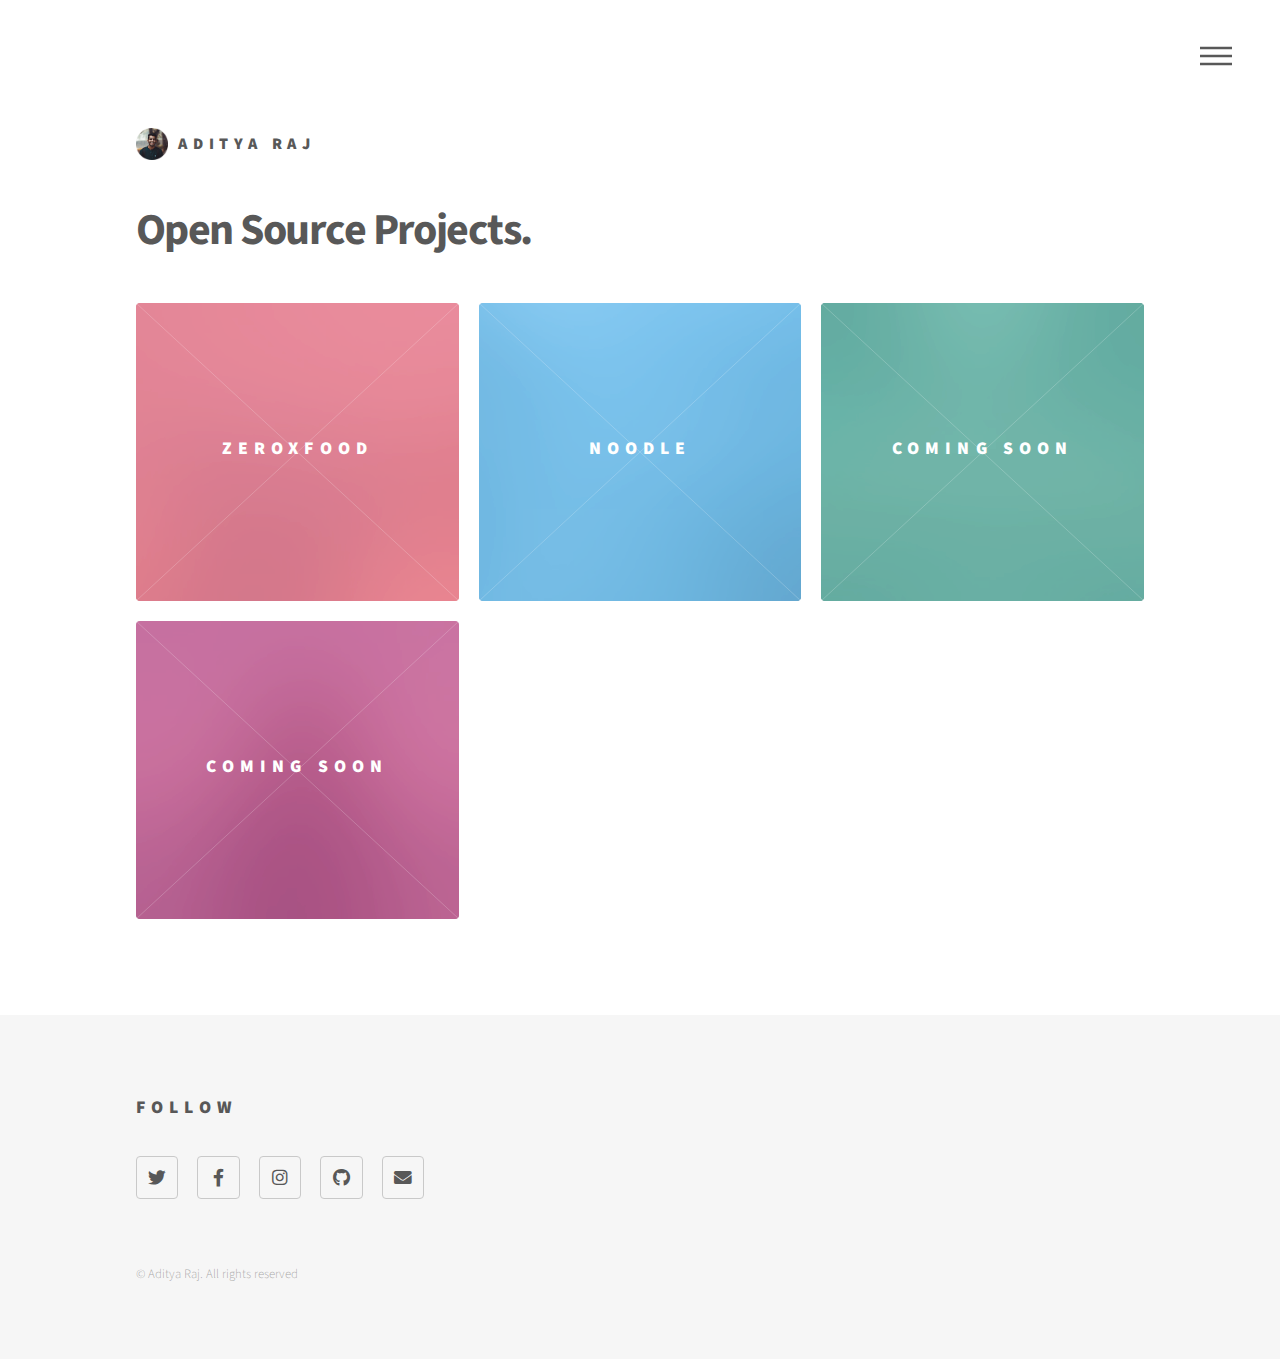
==== index2.html @ 43ce328b "Add files via upload" ====
<!DOCTYPE HTML>
<!--
	AdityaRaj.com
-->
<html>
	<head>
		<title>Aditya Raj Projects</title>
		<meta charset="utf-8" />
		<meta name="viewport" content="width=device-width, initial-scale=1, user-scalable=no" />
		<link rel="stylesheet" href="assets/css/main.css" />
		<noscript><link rel="stylesheet" href="assets/css/noscript.css" /></noscript>
	</head>
	<body class="is-preload">
		<!-- Wrapper -->
			<div id="wrapper">

					<!-- Header -->
						<header id="header">
							<div class="inner">
	
								<!-- Logo -->
									<a href="index.html" class="logo">
										<span class="symbol"><img src="images/logo.png" alt="" /></span><span class="title">Aditya Raj</span>
									</a>
	
								<!-- Nav -->
									<nav>
										<ul>
											<li><a href="#menu">Menu</a></li>
										</ul>
									</nav>
	
							</div>
						</header>
	
				<!-- Menu -->
					<nav id="menu">
						<h2>Menu</h2>
						<ul>
							<li><a href="index.html">Home</a></li>
							<li><a href="https://adityaraj.com/#about" target="_blank">About</a></li>
							<li><a href="https://adityaraj.com/#portfolio" target="_blank">Portfolio</a></li>
							<li><a href="https://adityaraj.com/#contact" target="_blank">Contact</a></li>
						</ul>
					</nav>

				<!-- Main -->
					<div id="main">
						<div class="inner">
							<header>
								<h1>Open Source Projects.</h1>
								<!-- <p>Etiam quis viverra lorem, in semper lorem. Sed nisl arcu euismod sit amet nisi euismod sed cursus arcu elementum ipsum arcu vivamus quis venenatis orci lorem ipsum et magna feugiat veroeros aliquam. Lorem ipsum dolor sit amet nullam dolore.</p> -->
							</header>
							<section class="tiles">
								<article class="style1">
									<span class="image">
										<img src="images/pic01.jpg" alt="" />
									</span>
									<a href="https://github.adityaraj.com/zeroxfood">
										<h2>ZeroxFood</h2>
										<div class="content">
											<p>Sed nisl arcu euismod sit amet nisi lorem etiam dolor veroeros et feugiat.</p>
										</div>
									</a>
								</article>
								<article class="style2">
									<span class="image">
										<img src="images/pic02.jpg" alt="" />
									</span>
									<a href="generic.html">
										<h2>Noodle</h2>
										<div class="content">
											<p>Sed nisl arcu euismod sit amet nisi lorem etiam dolor veroeros et feugiat.</p>
										</div>
									</a>
								</article>
								<article class="style3">
									<span class="image">
										<img src="images/pic03.jpg" alt="" />
									</span>
									<a href="generic.html">
										<h2>Coming soon</h2>
										<div class="content">
											<!-- <p>Sed nisl arcu euismod sit amet nisi lorem etiam dolor veroeros et feugiat.</p> -->
										</div>
									</a>
								</article>
								<article class="style4">
									<span class="image">
										<img src="images/pic04.jpg" alt="" />
									</span>
									<a href="generic.html">
										<h2>Coming soon</h2>
										<div class="content">
											<!-- <p>Sed nisl arcu euismod sit amet nisi lorem etiam dolor veroeros et feugiat.</p> -->
										</div>
									</a>
								<!-- </article>
								<article class="style5">
									<span class="image">
										<img src="images/pic05.jpg" alt="" />
									</span>
									<a href="generic.html">
										<h2>Aliquam</h2>
										<div class="content">
											<p>Sed nisl arcu euismod sit amet nisi lorem etiam dolor veroeros et feugiat.</p>
										</div>
									</a>
								</article>
								<article class="style6">
									<span class="image">
										<img src="images/pic06.jpg" alt="" />
									</span>
									<a href="generic.html">
										<h2>Veroeros</h2>
										<div class="content">
											<p>Sed nisl arcu euismod sit amet nisi lorem etiam dolor veroeros et feugiat.</p>
										</div>
									</a>
								</article>
								<article class="style2">
									<span class="image">
										<img src="images/pic07.jpg" alt="" />
									</span>
									<a href="generic.html">
										<h2>Ipsum</h2>
										<div class="content">
											<p>Sed nisl arcu euismod sit amet nisi lorem etiam dolor veroeros et feugiat.</p>
										</div>
									</a>
								</article>
								<article class="style3">
									<span class="image">
										<img src="images/pic08.jpg" alt="" />
									</span>
									<a href="generic.html">
										<h2>Dolor</h2>
										<div class="content">
											<p>Sed nisl arcu euismod sit amet nisi lorem etiam dolor veroeros et feugiat.</p>
										</div>
									</a>
								</article>
								<article class="style1">
									<span class="image">
										<img src="images/pic09.jpg" alt="" />
									</span>
									<a href="generic.html">
										<h2>Nullam</h2>
										<div class="content">
											<p>Sed nisl arcu euismod sit amet nisi lorem etiam dolor veroeros et feugiat.</p>
										</div>
									</a>
								</article>
								<article class="style5">
									<span class="image">
										<img src="images/pic10.jpg" alt="" />
									</span>
									<a href="generic.html">
										<h2>Ultricies</h2>
										<div class="content">
											<p>Sed nisl arcu euismod sit amet nisi lorem etiam dolor veroeros et feugiat.</p>
										</div>
									</a>
								</article>
								<article class="style6">
									<span class="image">
										<img src="images/pic11.jpg" alt="" />
									</span>
									<a href="generic.html">
										<h2>Dictum</h2>
										<div class="content">
											<p>Sed nisl arcu euismod sit amet nisi lorem etiam dolor veroeros et feugiat.</p>
										</div>
									</a>
								</article>
								<article class="style4">
									<span class="image">
										<img src="images/pic12.jpg" alt="" />
									</span>
									<a href="generic.html">
										<h2>Pretium</h2>
										<div class="content">
											<p>Sed nisl arcu euismod sit amet nisi lorem etiam dolor veroeros et feugiat.</p>
										</div>
									</a>
								</article> -->
							</section>
						</div>
					</div>

				<!-- Footer -->
					<footer id="footer">
						<div class="inner">
							<section>
								<h2>Follow</h2>
								<ul class="icons">
									<li><a href="https://twitter.com/justadityaraj" class="icon brands style2 fa-twitter"><span class="label">Twitter</span></a></li>
									<li><a href="https://www.facebook.com/adityaraj.com" class="icon brands style2 fa-facebook-f"><span class="label">Facebook</span></a></li>
									<li><a href="https://www.instagram.com/justadityaraj/" class="icon brands style2 fa-instagram"><span class="label">Instagram</span></a></li>
									<!-- <li><a href="#" class="icon brands style2 fa-dribbble"><span class="label">Dribbble</span></a></li> -->
									<li><a href="https://github.com/justadityaraj" class="icon brands style2 fa-github"><span class="label">GitHub</span></a></li>
									<!-- <li><a href="#" class="icon brands style2 fa-500px"><span class="label">500px</span></a></li> -->
									<!-- <li><a href="#" class="icon solid style2 fa-phone"><span class="label">Phone</span></a></li> -->
									<li><a href="mailto:info@adityaraj.com?Subject=GitHub" target="_top" class="icon solid style2 fa-envelope"><span class="label">Email</span></a></li>
								</ul>
							</section>
							<ul class="copyright">
								<li>&copy; Aditya Raj. All rights reserved</li>
							</ul>
						</div>
					</footer>

			</div>

		<!-- Scripts -->
			<script src="assets/js/jquery.min.js"></script>
			<script src="assets/js/browser.min.js"></script>
			<script src="assets/js/breakpoints.min.js"></script>
			<script src="assets/js/util.js"></script>
			<script src="assets/js/main.js"></script>

	</body>
</html>
---- assets/css/main.css ----
@import url(fontawesome-all.min.css);
@import url("https://fonts.googleapis.com/css?family=Source+Sans+Pro:300,700,900");

/*
	Phantom by HTML5 UP
	html5up.net | @ajlkn
	Free for personal and commercial use under the CCA 3.0 license (html5up.net/license)
*/

html, body, div, span, applet, object,
iframe, h1, h2, h3, h4, h5, h6, p, blockquote,
pre, a, abbr, acronym, address, big, cite,
code, del, dfn, em, img, ins, kbd, q, s, samp,
small, strike, strong, sub, sup, tt, var, b,
u, i, center, dl, dt, dd, ol, ul, li, fieldset,
form, label, legend, table, caption, tbody,
tfoot, thead, tr, th, td, article, aside,
canvas, details, embed, figure, figcaption,
footer, header, hgroup, menu, nav, output, ruby,
section, summary, time, mark, audio, video {
	margin: 0;
	padding: 0;
	border: 0;
	font-size: 100%;
	font: inherit;
	vertical-align: baseline;}

article, aside, details, figcaption, figure,
footer, header, hgroup, menu, nav, section {
	display: block;}

body {
	line-height: 1;
}

ol, ul {
	list-style: none;
}

blockquote, q {
	quotes: none;
}

	blockquote:before, blockquote:after, q:before, q:after {
		content: '';
		content: none;
	}

table {
	border-collapse: collapse;
	border-spacing: 0;
}

body {
	-webkit-text-size-adjust: none;
}

mark {
	background-color: transparent;
	color: inherit;
}

input::-moz-focus-inner {
	border: 0;
	padding: 0;
}

input, select, textarea {
	-moz-appearance: none;
	-webkit-appearance: none;
	-ms-appearance: none;
	appearance: none;
}

/* Basic */

	@-ms-viewport {
		width: device-width;
	}

	body {
		-ms-overflow-style: scrollbar;
	}

	@media screen and (max-width: 480px) {

		html, body {
			min-width: 320px;
		}

	}

	html {
		box-sizing: border-box;
	}

	*, *:before, *:after {
		box-sizing: inherit;
	}

	body {
		background: #ffffff;
	}

		body.is-preload *, body.is-preload *:before, body.is-preload *:after {
			-moz-animation: none !important;
			-webkit-animation: none !important;
			-ms-animation: none !important;
			animation: none !important;
			-moz-transition: none !important;
			-webkit-transition: none !important;
			-ms-transition: none !important;
			transition: none !important;
		}

/* Type */

	body, input, select, textarea {
		color: #585858;
		font-family: "Source Sans Pro", Helvetica, sans-serif;
		font-size: 16pt;
		font-weight: 300;
		line-height: 1.75;
	}

		@media screen and (max-width: 1680px) {

			body, input, select, textarea {
				font-size: 14pt;
			}

		}

		@media screen and (max-width: 1280px) {

			body, input, select, textarea {
				font-size: 12pt;
			}

		}

	a {
		-moz-transition: border-bottom-color 0.2s ease, color 0.2s ease;
		-webkit-transition: border-bottom-color 0.2s ease, color 0.2s ease;
		-ms-transition: border-bottom-color 0.2s ease, color 0.2s ease;
		transition: border-bottom-color 0.2s ease, color 0.2s ease;
		text-decoration: none;
		color: #585858;
		border-bottom: dotted 1px rgba(88, 88, 88, 0.5);
	}

		a:hover {
			border-bottom-color: transparent;
			color: #f2849e !important;
		}

	strong, b {
		font-weight: 900;
	}

	em, i {
		font-style: italic;
	}

	p {
		margin: 0 0 2em 0;
	}

	h1 {
		font-size: 2.75em;
		font-weight: 700;
		line-height: 1.3;
		margin: 0 0 1em 0;
		letter-spacing: -0.035em;
	}

		h1 a {
			color: inherit;
		}

		@media screen and (max-width: 736px) {

			h1 {
				font-size: 2em;
				margin: 0 0 1em 0;
			}

		}

		@media screen and (max-width: 360px) {

			h1 {
				font-size: 1.75em;
			}

		}

	h2, h3, h4, h5, h6 {
		font-weight: 900;
		line-height: 1.5;
		margin: 0 0 2em 0;
		text-transform: uppercase;
		letter-spacing: 0.35em;
	}

		h2 a, h3 a, h4 a, h5 a, h6 a {
			color: inherit;
		}

	h2 {
		font-size: 1.1em;
	}

	h3 {
		font-size: 1em;
	}

	h4 {
		font-size: 0.8em;
	}

	h5 {
		font-size: 0.8em;
	}

	h6 {
		font-size: 0.8em;
	}

	@media screen and (max-width: 980px) {

		h1 br, h2 br, h3 br, h4 br, h5 br, h6 br {
			display: none;
		}

	}

	@media screen and (max-width: 736px) {

		h2 {
			font-size: 1em;
		}

		h3 {
			font-size: 0.8em;
		}

	}

	sub {
		font-size: 0.8em;
		position: relative;
		top: 0.5em;
	}

	sup {
		font-size: 0.8em;
		position: relative;
		top: -0.5em;
	}

	blockquote {
		border-left: solid 4px #c9c9c9;
		font-style: italic;
		margin: 0 0 2em 0;
		padding: 0.5em 0 0.5em 2em;
	}

	code {
		background: rgba(144, 144, 144, 0.075);
		border-radius: 4px;
		border: solid 1px #c9c9c9;
		font-family: "Courier New", monospace;
		font-size: 0.9em;
		margin: 0 0.25em;
		padding: 0.25em 0.65em;
	}

	pre {
		-webkit-overflow-scrolling: touch;
		font-family: "Courier New", monospace;
		font-size: 0.9em;
		margin: 0 0 2em 0;
	}

		pre code {
			display: block;
			line-height: 1.75;
			padding: 1em 1.5em;
			overflow-x: auto;
		}

	hr {
		border: 0;
		border-bottom: solid 1px #c9c9c9;
		margin: 2em 0;
	}

		hr.major {
			margin: 3em 0;
		}

	.align-left {
		text-align: left;
	}

	.align-center {
		text-align: center;
	}

	.align-right {
		text-align: right;
	}

/* Row */

	.row {
		display: flex;
		flex-wrap: wrap;
		box-sizing: border-box;
		align-items: stretch;
	}

		.row > * {
			box-sizing: border-box;
		}

		.row.gtr-uniform > * > :last-child {
			margin-bottom: 0;
		}

		.row.aln-left {
			justify-content: flex-start;
		}

		.row.aln-center {
			justify-content: center;
		}

		.row.aln-right {
			justify-content: flex-end;
		}

		.row.aln-top {
			align-items: flex-start;
		}

		.row.aln-middle {
			align-items: center;
		}

		.row.aln-bottom {
			align-items: flex-end;
		}

		.row > .imp {
			order: -1;
		}

		.row > .col-1 {
			width: 8.33333%;
		}

		.row > .off-1 {
			margin-left: 8.33333%;
		}

		.row > .col-2 {
			width: 16.66667%;
		}

		.row > .off-2 {
			margin-left: 16.66667%;
		}

		.row > .col-3 {
			width: 25%;
		}

		.row > .off-3 {
			margin-left: 25%;
		}

		.row > .col-4 {
			width: 33.33333%;
		}

		.row > .off-4 {
			margin-left: 33.33333%;
		}

		.row > .col-5 {
			width: 41.66667%;
		}

		.row > .off-5 {
			margin-left: 41.66667%;
		}

		.row > .col-6 {
			width: 50%;
		}

		.row > .off-6 {
			margin-left: 50%;
		}

		.row > .col-7 {
			width: 58.33333%;
		}

		.row > .off-7 {
			margin-left: 58.33333%;
		}

		.row > .col-8 {
			width: 66.66667%;
		}

		.row > .off-8 {
			margin-left: 66.66667%;
		}

		.row > .col-9 {
			width: 75%;
		}

		.row > .off-9 {
			margin-left: 75%;
		}

		.row > .col-10 {
			width: 83.33333%;
		}

		.row > .off-10 {
			margin-left: 83.33333%;
		}

		.row > .col-11 {
			width: 91.66667%;
		}

		.row > .off-11 {
			margin-left: 91.66667%;
		}

		.row > .col-12 {
			width: 100%;
		}

		.row > .off-12 {
			margin-left: 100%;
		}

		.row.gtr-0 {
			margin-top: 0;
			margin-left: 0em;
		}

			.row.gtr-0 > * {
				padding: 0 0 0 0em;
			}

			.row.gtr-0.gtr-uniform {
				margin-top: 0em;
			}

				.row.gtr-0.gtr-uniform > * {
					padding-top: 0em;
				}

		.row.gtr-25 {
			margin-top: 0;
			margin-left: -0.5em;
		}

			.row.gtr-25 > * {
				padding: 0 0 0 0.5em;
			}

			.row.gtr-25.gtr-uniform {
				margin-top: -0.5em;
			}

				.row.gtr-25.gtr-uniform > * {
					padding-top: 0.5em;
				}

		.row.gtr-50 {
			margin-top: 0;
			margin-left: -1em;
		}

			.row.gtr-50 > * {
				padding: 0 0 0 1em;
			}

			.row.gtr-50.gtr-uniform {
				margin-top: -1em;
			}

				.row.gtr-50.gtr-uniform > * {
					padding-top: 1em;
				}

		.row {
			margin-top: 0;
			margin-left: -2em;
		}

			.row > * {
				padding: 0 0 0 2em;
			}

			.row.gtr-uniform {
				margin-top: -2em;
			}

				.row.gtr-uniform > * {
					padding-top: 2em;
				}

		.row.gtr-150 {
			margin-top: 0;
			margin-left: -3em;
		}

			.row.gtr-150 > * {
				padding: 0 0 0 3em;
			}

			.row.gtr-150.gtr-uniform {
				margin-top: -3em;
			}

				.row.gtr-150.gtr-uniform > * {
					padding-top: 3em;
				}

		.row.gtr-200 {
			margin-top: 0;
			margin-left: -4em;
		}

			.row.gtr-200 > * {
				padding: 0 0 0 4em;
			}

			.row.gtr-200.gtr-uniform {
				margin-top: -4em;
			}

				.row.gtr-200.gtr-uniform > * {
					padding-top: 4em;
				}

		@media screen and (max-width: 1680px) {

			.row {
				display: flex;
				flex-wrap: wrap;
				box-sizing: border-box;
				align-items: stretch;
			}

				.row > * {
					box-sizing: border-box;
				}

				.row.gtr-uniform > * > :last-child {
					margin-bottom: 0;
				}

				.row.aln-left {
					justify-content: flex-start;
				}

				.row.aln-center {
					justify-content: center;
				}

				.row.aln-right {
					justify-content: flex-end;
				}

				.row.aln-top {
					align-items: flex-start;
				}

				.row.aln-middle {
					align-items: center;
				}

				.row.aln-bottom {
					align-items: flex-end;
				}

				.row > .imp-xlarge {
					order: -1;
				}

				.row > .col-1-xlarge {
					width: 8.33333%;
				}

				.row > .off-1-xlarge {
					margin-left: 8.33333%;
				}

				.row > .col-2-xlarge {
					width: 16.66667%;
				}

				.row > .off-2-xlarge {
					margin-left: 16.66667%;
				}

				.row > .col-3-xlarge {
					width: 25%;
				}

				.row > .off-3-xlarge {
					margin-left: 25%;
				}

				.row > .col-4-xlarge {
					width: 33.33333%;
				}

				.row > .off-4-xlarge {
					margin-left: 33.33333%;
				}

				.row > .col-5-xlarge {
					width: 41.66667%;
				}

				.row > .off-5-xlarge {
					margin-left: 41.66667%;
				}

				.row > .col-6-xlarge {
					width: 50%;
				}

				.row > .off-6-xlarge {
					margin-left: 50%;
				}

				.row > .col-7-xlarge {
					width: 58.33333%;
				}

				.row > .off-7-xlarge {
					margin-left: 58.33333%;
				}

				.row > .col-8-xlarge {
					width: 66.66667%;
				}

				.row > .off-8-xlarge {
					margin-left: 66.66667%;
				}

				.row > .col-9-xlarge {
					width: 75%;
				}

				.row > .off-9-xlarge {
					margin-left: 75%;
				}

				.row > .col-10-xlarge {
					width: 83.33333%;
				}

				.row > .off-10-xlarge {
					margin-left: 83.33333%;
				}

				.row > .col-11-xlarge {
					width: 91.66667%;
				}

				.row > .off-11-xlarge {
					margin-left: 91.66667%;
				}

				.row > .col-12-xlarge {
					width: 100%;
				}

				.row > .off-12-xlarge {
					margin-left: 100%;
				}

				.row.gtr-0 {
					margin-top: 0;
					margin-left: 0em;
				}

					.row.gtr-0 > * {
						padding: 0 0 0 0em;
					}

					.row.gtr-0.gtr-uniform {
						margin-top: 0em;
					}

						.row.gtr-0.gtr-uniform > * {
							padding-top: 0em;
						}

				.row.gtr-25 {
					margin-top: 0;
					margin-left: -0.5em;
				}

					.row.gtr-25 > * {
						padding: 0 0 0 0.5em;
					}

					.row.gtr-25.gtr-uniform {
						margin-top: -0.5em;
					}

						.row.gtr-25.gtr-uniform > * {
							padding-top: 0.5em;
						}

				.row.gtr-50 {
					margin-top: 0;
					margin-left: -1em;
				}

					.row.gtr-50 > * {
						padding: 0 0 0 1em;
					}

					.row.gtr-50.gtr-uniform {
						margin-top: -1em;
					}

						.row.gtr-50.gtr-uniform > * {
							padding-top: 1em;
						}

				.row {
					margin-top: 0;
					margin-left: -2em;
				}

					.row > * {
						padding: 0 0 0 2em;
					}

					.row.gtr-uniform {
						margin-top: -2em;
					}

						.row.gtr-uniform > * {
							padding-top: 2em;
						}

				.row.gtr-150 {
					margin-top: 0;
					margin-left: -3em;
				}

					.row.gtr-150 > * {
						padding: 0 0 0 3em;
					}

					.row.gtr-150.gtr-uniform {
						margin-top: -3em;
					}

						.row.gtr-150.gtr-uniform > * {
							padding-top: 3em;
						}

				.row.gtr-200 {
					margin-top: 0;
					margin-left: -4em;
				}

					.row.gtr-200 > * {
						padding: 0 0 0 4em;
					}

					.row.gtr-200.gtr-uniform {
						margin-top: -4em;
					}

						.row.gtr-200.gtr-uniform > * {
							padding-top: 4em;
						}

		}

		@media screen and (max-width: 1280px) {

			.row {
				display: flex;
				flex-wrap: wrap;
				box-sizing: border-box;
				align-items: stretch;
			}

				.row > * {
					box-sizing: border-box;
				}

				.row.gtr-uniform > * > :last-child {
					margin-bottom: 0;
				}

				.row.aln-left {
					justify-content: flex-start;
				}

				.row.aln-center {
					justify-content: center;
				}

				.row.aln-right {
					justify-content: flex-end;
				}

				.row.aln-top {
					align-items: flex-start;
				}

				.row.aln-middle {
					align-items: center;
				}

				.row.aln-bottom {
					align-items: flex-end;
				}

				.row > .imp-large {
					order: -1;
				}

				.row > .col-1-large {
					width: 8.33333%;
				}

				.row > .off-1-large {
					margin-left: 8.33333%;
				}

				.row > .col-2-large {
					width: 16.66667%;
				}

				.row > .off-2-large {
					margin-left: 16.66667%;
				}

				.row > .col-3-large {
					width: 25%;
				}

				.row > .off-3-large {
					margin-left: 25%;
				}

				.row > .col-4-large {
					width: 33.33333%;
				}

				.row > .off-4-large {
					margin-left: 33.33333%;
				}

				.row > .col-5-large {
					width: 41.66667%;
				}

				.row > .off-5-large {
					margin-left: 41.66667%;
				}

				.row > .col-6-large {
					width: 50%;
				}

				.row > .off-6-large {
					margin-left: 50%;
				}

				.row > .col-7-large {
					width: 58.33333%;
				}

				.row > .off-7-large {
					margin-left: 58.33333%;
				}

				.row > .col-8-large {
					width: 66.66667%;
				}

				.row > .off-8-large {
					margin-left: 66.66667%;
				}

				.row > .col-9-large {
					width: 75%;
				}

				.row > .off-9-large {
					margin-left: 75%;
				}

				.row > .col-10-large {
					width: 83.33333%;
				}

				.row > .off-10-large {
					margin-left: 83.33333%;
				}

				.row > .col-11-large {
					width: 91.66667%;
				}

				.row > .off-11-large {
					margin-left: 91.66667%;
				}

				.row > .col-12-large {
					width: 100%;
				}

				.row > .off-12-large {
					margin-left: 100%;
				}

				.row.gtr-0 {
					margin-top: 0;
					margin-left: 0em;
				}

					.row.gtr-0 > * {
						padding: 0 0 0 0em;
					}

					.row.gtr-0.gtr-uniform {
						margin-top: 0em;
					}

						.row.gtr-0.gtr-uniform > * {
							padding-top: 0em;
						}

				.row.gtr-25 {
					margin-top: 0;
					margin-left: -0.5em;
				}

					.row.gtr-25 > * {
						padding: 0 0 0 0.5em;
					}

					.row.gtr-25.gtr-uniform {
						margin-top: -0.5em;
					}

						.row.gtr-25.gtr-uniform > * {
							padding-top: 0.5em;
						}

				.row.gtr-50 {
					margin-top: 0;
					margin-left: -1em;
				}

					.row.gtr-50 > * {
						padding: 0 0 0 1em;
					}

					.row.gtr-50.gtr-uniform {
						margin-top: -1em;
					}

						.row.gtr-50.gtr-uniform > * {
							padding-top: 1em;
						}

				.row {
					margin-top: 0;
					margin-left: -2em;
				}

					.row > * {
						padding: 0 0 0 2em;
					}

					.row.gtr-uniform {
						margin-top: -2em;
					}

						.row.gtr-uniform > * {
							padding-top: 2em;
						}

				.row.gtr-150 {
					margin-top: 0;
					margin-left: -3em;
				}

					.row.gtr-150 > * {
						padding: 0 0 0 3em;
					}

					.row.gtr-150.gtr-uniform {
						margin-top: -3em;
					}

						.row.gtr-150.gtr-uniform > * {
							padding-top: 3em;
						}

				.row.gtr-200 {
					margin-top: 0;
					margin-left: -4em;
				}

					.row.gtr-200 > * {
						padding: 0 0 0 4em;
					}

					.row.gtr-200.gtr-uniform {
						margin-top: -4em;
					}

						.row.gtr-200.gtr-uniform > * {
							padding-top: 4em;
						}

		}

		@media screen and (max-width: 980px) {

			.row {
				display: flex;
				flex-wrap: wrap;
				box-sizing: border-box;
				align-items: stretch;
			}

				.row > * {
					box-sizing: border-box;
				}

				.row.gtr-uniform > * > :last-child {
					margin-bottom: 0;
				}

				.row.aln-left {
					justify-content: flex-start;
				}

				.row.aln-center {
					justify-content: center;
				}

				.row.aln-right {
					justify-content: flex-end;
				}

				.row.aln-top {
					align-items: flex-start;
				}

				.row.aln-middle {
					align-items: center;
				}

				.row.aln-bottom {
					align-items: flex-end;
				}

				.row > .imp-medium {
					order: -1;
				}

				.row > .col-1-medium {
					width: 8.33333%;
				}

				.row > .off-1-medium {
					margin-left: 8.33333%;
				}

				.row > .col-2-medium {
					width: 16.66667%;
				}

				.row > .off-2-medium {
					margin-left: 16.66667%;
				}

				.row > .col-3-medium {
					width: 25%;
				}

				.row > .off-3-medium {
					margin-left: 25%;
				}

				.row > .col-4-medium {
					width: 33.33333%;
				}

				.row > .off-4-medium {
					margin-left: 33.33333%;
				}

				.row > .col-5-medium {
					width: 41.66667%;
				}

				.row > .off-5-medium {
					margin-left: 41.66667%;
				}

				.row > .col-6-medium {
					width: 50%;
				}

				.row > .off-6-medium {
					margin-left: 50%;
				}

				.row > .col-7-medium {
					width: 58.33333%;
				}

				.row > .off-7-medium {
					margin-left: 58.33333%;
				}

				.row > .col-8-medium {
					width: 66.66667%;
				}

				.row > .off-8-medium {
					margin-left: 66.66667%;
				}

				.row > .col-9-medium {
					width: 75%;
				}

				.row > .off-9-medium {
					margin-left: 75%;
				}

				.row > .col-10-medium {
					width: 83.33333%;
				}

				.row > .off-10-medium {
					margin-left: 83.33333%;
				}

				.row > .col-11-medium {
					width: 91.66667%;
				}

				.row > .off-11-medium {
					margin-left: 91.66667%;
				}

				.row > .col-12-medium {
					width: 100%;
				}

				.row > .off-12-medium {
					margin-left: 100%;
				}

				.row.gtr-0 {
					margin-top: 0;
					margin-left: 0em;
				}

					.row.gtr-0 > * {
						padding: 0 0 0 0em;
					}

					.row.gtr-0.gtr-uniform {
						margin-top: 0em;
					}

						.row.gtr-0.gtr-uniform > * {
							padding-top: 0em;
						}

				.row.gtr-25 {
					margin-top: 0;
					margin-left: -0.375em;
				}

					.row.gtr-25 > * {
						padding: 0 0 0 0.375em;
					}

					.row.gtr-25.gtr-uniform {
						margin-top: -0.375em;
					}

						.row.gtr-25.gtr-uniform > * {
							padding-top: 0.375em;
						}

				.row.gtr-50 {
					margin-top: 0;
					margin-left: -0.75em;
				}

					.row.gtr-50 > * {
						padding: 0 0 0 0.75em;
					}

					.row.gtr-50.gtr-uniform {
						margin-top: -0.75em;
					}

						.row.gtr-50.gtr-uniform > * {
							padding-top: 0.75em;
						}

				.row {
					margin-top: 0;
					margin-left: -1.5em;
				}

					.row > * {
						padding: 0 0 0 1.5em;
					}

					.row.gtr-uniform {
						margin-top: -1.5em;
					}

						.row.gtr-uniform > * {
							padding-top: 1.5em;
						}

				.row.gtr-150 {
					margin-top: 0;
					margin-left: -2.25em;
				}

					.row.gtr-150 > * {
						padding: 0 0 0 2.25em;
					}

					.row.gtr-150.gtr-uniform {
						margin-top: -2.25em;
					}

						.row.gtr-150.gtr-uniform > * {
							padding-top: 2.25em;
						}

				.row.gtr-200 {
					margin-top: 0;
					margin-left: -3em;
				}

					.row.gtr-200 > * {
						padding: 0 0 0 3em;
					}

					.row.gtr-200.gtr-uniform {
						margin-top: -3em;
					}

						.row.gtr-200.gtr-uniform > * {
							padding-top: 3em;
						}

		}

		@media screen and (max-width: 736px) {

			.row {
				display: flex;
				flex-wrap: wrap;
				box-sizing: border-box;
				align-items: stretch;
			}

				.row > * {
					box-sizing: border-box;
				}

				.row.gtr-uniform > * > :last-child {
					margin-bottom: 0;
				}

				.row.aln-left {
					justify-content: flex-start;
				}

				.row.aln-center {
					justify-content: center;
				}

				.row.aln-right {
					justify-content: flex-end;
				}

				.row.aln-top {
					align-items: flex-start;
				}

				.row.aln-middle {
					align-items: center;
				}

				.row.aln-bottom {
					align-items: flex-end;
				}

				.row > .imp-small {
					order: -1;
				}

				.row > .col-1-small {
					width: 8.33333%;
				}

				.row > .off-1-small {
					margin-left: 8.33333%;
				}

				.row > .col-2-small {
					width: 16.66667%;
				}

				.row > .off-2-small {
					margin-left: 16.66667%;
				}

				.row > .col-3-small {
					width: 25%;
				}

				.row > .off-3-small {
					margin-left: 25%;
				}

				.row > .col-4-small {
					width: 33.33333%;
				}

				.row > .off-4-small {
					margin-left: 33.33333%;
				}

				.row > .col-5-small {
					width: 41.66667%;
				}

				.row > .off-5-small {
					margin-left: 41.66667%;
				}

				.row > .col-6-small {
					width: 50%;
				}

				.row > .off-6-small {
					margin-left: 50%;
				}

				.row > .col-7-small {
					width: 58.33333%;
				}

				.row > .off-7-small {
					margin-left: 58.33333%;
				}

				.row > .col-8-small {
					width: 66.66667%;
				}

				.row > .off-8-small {
					margin-left: 66.66667%;
				}

				.row > .col-9-small {
					width: 75%;
				}

				.row > .off-9-small {
					margin-left: 75%;
				}

				.row > .col-10-small {
					width: 83.33333%;
				}

				.row > .off-10-small {
					margin-left: 83.33333%;
				}

				.row > .col-11-small {
					width: 91.66667%;
				}

				.row > .off-11-small {
					margin-left: 91.66667%;
				}

				.row > .col-12-small {
					width: 100%;
				}

				.row > .off-12-small {
					margin-left: 100%;
				}

				.row.gtr-0 {
					margin-top: 0;
					margin-left: 0em;
				}

					.row.gtr-0 > * {
						padding: 0 0 0 0em;
					}

					.row.gtr-0.gtr-uniform {
						margin-top: 0em;
					}

						.row.gtr-0.gtr-uniform > * {
							padding-top: 0em;
						}

				.row.gtr-25 {
					margin-top: 0;
					margin-left: -0.25em;
				}

					.row.gtr-25 > * {
						padding: 0 0 0 0.25em;
					}

					.row.gtr-25.gtr-uniform {
						margin-top: -0.25em;
					}

						.row.gtr-25.gtr-uniform > * {
							padding-top: 0.25em;
						}

				.row.gtr-50 {
					margin-top: 0;
					margin-left: -0.5em;
				}

					.row.gtr-50 > * {
						padding: 0 0 0 0.5em;
					}

					.row.gtr-50.gtr-uniform {
						margin-top: -0.5em;
					}

						.row.gtr-50.gtr-uniform > * {
							padding-top: 0.5em;
						}

				.row {
					margin-top: 0;
					margin-left: -1em;
				}

					.row > * {
						padding: 0 0 0 1em;
					}

					.row.gtr-uniform {
						margin-top: -1em;
					}

						.row.gtr-uniform > * {
							padding-top: 1em;
						}

				.row.gtr-150 {
					margin-top: 0;
					margin-left: -1.5em;
				}

					.row.gtr-150 > * {
						padding: 0 0 0 1.5em;
					}

					.row.gtr-150.gtr-uniform {
						margin-top: -1.5em;
					}

						.row.gtr-150.gtr-uniform > * {
							padding-top: 1.5em;
						}

				.row.gtr-200 {
					margin-top: 0;
					margin-left: -2em;
				}

					.row.gtr-200 > * {
						padding: 0 0 0 2em;
					}

					.row.gtr-200.gtr-uniform {
						margin-top: -2em;
					}

						.row.gtr-200.gtr-uniform > * {
							padding-top: 2em;
						}

		}

		@media screen and (max-width: 480px) {

			.row {
				display: flex;
				flex-wrap: wrap;
				box-sizing: border-box;
				align-items: stretch;
			}

				.row > * {
					box-sizing: border-box;
				}

				.row.gtr-uniform > * > :last-child {
					margin-bottom: 0;
				}

				.row.aln-left {
					justify-content: flex-start;
				}

				.row.aln-center {
					justify-content: center;
				}

				.row.aln-right {
					justify-content: flex-end;
				}

				.row.aln-top {
					align-items: flex-start;
				}

				.row.aln-middle {
					align-items: center;
				}

				.row.aln-bottom {
					align-items: flex-end;
				}

				.row > .imp-xsmall {
					order: -1;
				}

				.row > .col-1-xsmall {
					width: 8.33333%;
				}

				.row > .off-1-xsmall {
					margin-left: 8.33333%;
				}

				.row > .col-2-xsmall {
					width: 16.66667%;
				}

				.row > .off-2-xsmall {
					margin-left: 16.66667%;
				}

				.row > .col-3-xsmall {
					width: 25%;
				}

				.row > .off-3-xsmall {
					margin-left: 25%;
				}

				.row > .col-4-xsmall {
					width: 33.33333%;
				}

				.row > .off-4-xsmall {
					margin-left: 33.33333%;
				}

				.row > .col-5-xsmall {
					width: 41.66667%;
				}

				.row > .off-5-xsmall {
					margin-left: 41.66667%;
				}

				.row > .col-6-xsmall {
					width: 50%;
				}

				.row > .off-6-xsmall {
					margin-left: 50%;
				}

				.row > .col-7-xsmall {
					width: 58.33333%;
				}

				.row > .off-7-xsmall {
					margin-left: 58.33333%;
				}

				.row > .col-8-xsmall {
					width: 66.66667%;
				}

				.row > .off-8-xsmall {
					margin-left: 66.66667%;
				}

				.row > .col-9-xsmall {
					width: 75%;
				}

				.row > .off-9-xsmall {
					margin-left: 75%;
				}

				.row > .col-10-xsmall {
					width: 83.33333%;
				}

				.row > .off-10-xsmall {
					margin-left: 83.33333%;
				}

				.row > .col-11-xsmall {
					width: 91.66667%;
				}

				.row > .off-11-xsmall {
					margin-left: 91.66667%;
				}

				.row > .col-12-xsmall {
					width: 100%;
				}

				.row > .off-12-xsmall {
					margin-left: 100%;
				}

				.row.gtr-0 {
					margin-top: 0;
					margin-left: 0em;
				}

					.row.gtr-0 > * {
						padding: 0 0 0 0em;
					}

					.row.gtr-0.gtr-uniform {
						margin-top: 0em;
					}

						.row.gtr-0.gtr-uniform > * {
							padding-top: 0em;
						}

				.row.gtr-25 {
					margin-top: 0;
					margin-left: -0.25em;
				}

					.row.gtr-25 > * {
						padding: 0 0 0 0.25em;
					}

					.row.gtr-25.gtr-uniform {
						margin-top: -0.25em;
					}

						.row.gtr-25.gtr-uniform > * {
							padding-top: 0.25em;
						}

				.row.gtr-50 {
					margin-top: 0;
					margin-left: -0.5em;
				}

					.row.gtr-50 > * {
						padding: 0 0 0 0.5em;
					}

					.row.gtr-50.gtr-uniform {
						margin-top: -0.5em;
					}

						.row.gtr-50.gtr-uniform > * {
							padding-top: 0.5em;
						}

				.row {
					margin-top: 0;
					margin-left: -1em;
				}

					.row > * {
						padding: 0 0 0 1em;
					}

					.row.gtr-uniform {
						margin-top: -1em;
					}

						.row.gtr-uniform > * {
							padding-top: 1em;
						}

				.row.gtr-150 {
					margin-top: 0;
					margin-left: -1.5em;
				}

					.row.gtr-150 > * {
						padding: 0 0 0 1.5em;
					}

					.row.gtr-150.gtr-uniform {
						margin-top: -1.5em;
					}

						.row.gtr-150.gtr-uniform > * {
							padding-top: 1.5em;
						}

				.row.gtr-200 {
					margin-top: 0;
					margin-left: -2em;
				}

					.row.gtr-200 > * {
						padding: 0 0 0 2em;
					}

					.row.gtr-200.gtr-uniform {
						margin-top: -2em;
					}

						.row.gtr-200.gtr-uniform > * {
							padding-top: 2em;
						}

		}

/* Section/Article */

	section.special, article.special {
		text-align: center;
	}

	header p {
		margin-top: -1em;
	}

	@media screen and (max-width: 736px) {

		header p {
			margin-top: 0;
		}

	}

/* Icon */

	.icon {
		text-decoration: none;
		border-bottom: none;
		position: relative;
	}

		.icon:before {
			-moz-osx-font-smoothing: grayscale;
			-webkit-font-smoothing: antialiased;
			display: inline-block;
			font-style: normal;
			font-variant: normal;
			text-rendering: auto;
			line-height: 1;
			text-transform: none !important;
			font-family: 'Font Awesome 5 Free';
			font-weight: 400;
		}

		.icon > .label {
			display: none;
		}

		.icon:before {
			line-height: inherit;
		}

		.icon.solid:before {
			font-weight: 900;
		}

		.icon.brands:before {
			font-family: 'Font Awesome 5 Brands';
		}

		.icon.style2 {
			-moz-transition: background-color 0.2s ease-in-out, color 0.2s ease-in-out, border-color 0.2s ease-in-out;
			-webkit-transition: background-color 0.2s ease-in-out, color 0.2s ease-in-out, border-color 0.2s ease-in-out;
			-ms-transition: background-color 0.2s ease-in-out, color 0.2s ease-in-out, border-color 0.2s ease-in-out;
			transition: background-color 0.2s ease-in-out, color 0.2s ease-in-out, border-color 0.2s ease-in-out;
			background-color: transparent;
			border: solid 1px #c9c9c9;
			border-radius: 4px;
			width: 2.65em;
			height: 2.65em;
			display: inline-block;
			text-align: center;
			line-height: 2.65em;
			color: inherit;
		}

			.icon.style2:before {
				font-size: 1.1em;
			}

			.icon.style2:hover {
				color: #f2849e;
				border-color: #f2849e;
			}

			.icon.style2:active {
				background-color: rgba(242, 132, 158, 0.1);
			}

/* List */

	ol {
		list-style: decimal;
		margin: 0 0 2em 0;
		padding-left: 1.25em;
	}

		ol li {
			padding-left: 0.25em;
		}

	ul {
		list-style: disc;
		margin: 0 0 2em 0;
		padding-left: 1em;
	}

		ul li {
			padding-left: 0.5em;
		}

		ul.alt {
			list-style: none;
			padding-left: 0;
		}

			ul.alt li {
				border-top: solid 1px #c9c9c9;
				padding: 0.5em 0;
			}

				ul.alt li:first-child {
					border-top: 0;
					padding-top: 0;
				}

	dl {
		margin: 0 0 2em 0;
	}

		dl dt {
			display: block;
			font-weight: 900;
			margin: 0 0 1em 0;
		}

		dl dd {
			margin-left: 2em;
		}

/* Actions */

	ul.actions {
		display: -moz-flex;
		display: -webkit-flex;
		display: -ms-flex;
		display: flex;
		cursor: default;
		list-style: none;
		margin-left: -1em;
		padding-left: 0;
	}

		ul.actions li {
			padding: 0 0 0 1em;
			vertical-align: middle;
		}

		ul.actions.special {
			-moz-justify-content: center;
			-webkit-justify-content: center;
			-ms-justify-content: center;
			justify-content: center;
			width: 100%;
			margin-left: 0;
		}

			ul.actions.special li:first-child {
				padding-left: 0;
			}

		ul.actions.stacked {
			-moz-flex-direction: column;
			-webkit-flex-direction: column;
			-ms-flex-direction: column;
			flex-direction: column;
			margin-left: 0;
		}

			ul.actions.stacked li {
				padding: 1.3em 0 0 0;
			}

				ul.actions.stacked li:first-child {
					padding-top: 0;
				}

		ul.actions.fit {
			width: calc(100% + 1em);
		}

			ul.actions.fit li {
				-moz-flex-grow: 1;
				-webkit-flex-grow: 1;
				-ms-flex-grow: 1;
				flex-grow: 1;
				-moz-flex-shrink: 1;
				-webkit-flex-shrink: 1;
				-ms-flex-shrink: 1;
				flex-shrink: 1;
				width: 100%;
			}

				ul.actions.fit li > * {
					width: 100%;
				}

			ul.actions.fit.stacked {
				width: 100%;
			}

		@media screen and (max-width: 480px) {

			ul.actions:not(.fixed) {
				-moz-flex-direction: column;
				-webkit-flex-direction: column;
				-ms-flex-direction: column;
				flex-direction: column;
				margin-left: 0;
				width: 100% !important;
			}

				ul.actions:not(.fixed) li {
					-moz-flex-grow: 1;
					-webkit-flex-grow: 1;
					-ms-flex-grow: 1;
					flex-grow: 1;
					-moz-flex-shrink: 1;
					-webkit-flex-shrink: 1;
					-ms-flex-shrink: 1;
					flex-shrink: 1;
					padding: 1em 0 0 0;
					text-align: center;
					width: 100%;
				}

					ul.actions:not(.fixed) li > * {
						width: 100%;
					}

					ul.actions:not(.fixed) li:first-child {
						padding-top: 0;
					}

					ul.actions:not(.fixed) li input[type="submit"],
					ul.actions:not(.fixed) li input[type="reset"],
					ul.actions:not(.fixed) li input[type="button"],
					ul.actions:not(.fixed) li button,
					ul.actions:not(.fixed) li .button {
						width: 100%;
					}

						ul.actions:not(.fixed) li input[type="submit"].icon:before,
						ul.actions:not(.fixed) li input[type="reset"].icon:before,
						ul.actions:not(.fixed) li input[type="button"].icon:before,
						ul.actions:not(.fixed) li button.icon:before,
						ul.actions:not(.fixed) li .button.icon:before {
							margin-left: -0.5rem;
						}

		}

/* Icons */

	ul.icons {
		cursor: default;
		list-style: none;
		padding-left: 0;
		margin: -1em 0 2em -1em;
	}

		ul.icons li {
			display: inline-block;
			padding: 1em 0 0 1em;
		}

/* Form */

	form {
		margin: 0 0 2em 0;
		overflow-x: hidden;
	}

		form > :last-child {
			margin-bottom: 0;
		}

		form > .fields {
			display: -moz-flex;
			display: -webkit-flex;
			display: -ms-flex;
			display: flex;
			-moz-flex-wrap: wrap;
			-webkit-flex-wrap: wrap;
			-ms-flex-wrap: wrap;
			flex-wrap: wrap;
			width: calc(100% + 3em);
			margin: -1.5em 0 2em -1.5em;
		}

			form > .fields > .field {
				-moz-flex-grow: 0;
				-webkit-flex-grow: 0;
				-ms-flex-grow: 0;
				flex-grow: 0;
				-moz-flex-shrink: 0;
				-webkit-flex-shrink: 0;
				-ms-flex-shrink: 0;
				flex-shrink: 0;
				padding: 1.5em 0 0 1.5em;
				width: calc(100% - 1.5em);
			}

				form > .fields > .field.half {
					width: calc(50% - 0.75em);
				}

				form > .fields > .field.third {
					width: calc(100%/3 - 0.5em);
				}

				form > .fields > .field.quarter {
					width: calc(25% - 0.375em);
				}

		@media screen and (max-width: 480px) {

			form > .fields {
				width: calc(100% + 3em);
				margin: -1.5em 0 2em -1.5em;
			}

				form > .fields > .field {
					padding: 1.5em 0 0 1.5em;
					width: calc(100% - 1.5em);
				}

					form > .fields > .field.half {
						width: calc(100% - 1.5em);
					}

					form > .fields > .field.third {
						width: calc(100% - 1.5em);
					}

					form > .fields > .field.quarter {
						width: calc(100% - 1.5em);
					}

		}

	label {
		display: block;
		font-size: 0.9em;
		font-weight: 900;
		margin: 0 0 1em 0;
	}

	input[type="text"],
	input[type="password"],
	input[type="email"],
	input[type="tel"],
	select,
	textarea {
		-moz-appearance: none;
		-webkit-appearance: none;
		-ms-appearance: none;
		appearance: none;
		background-color: transparent;
		border: none;
		border-radius: 0;
		border-bottom: solid 1px #c9c9c9;
		color: inherit;
		display: block;
		outline: 0;
		padding: 0;
		text-decoration: none;
		width: 100%;
	}

		input[type="text"]:invalid,
		input[type="password"]:invalid,
		input[type="email"]:invalid,
		input[type="tel"]:invalid,
		select:invalid,
		textarea:invalid {
			box-shadow: none;
		}

		input[type="text"]:focus,
		input[type="password"]:focus,
		input[type="email"]:focus,
		input[type="tel"]:focus,
		select:focus,
		textarea:focus {
			border-bottom-color: #f2849e;
			box-shadow: inset 0 -1px 0 0 #f2849e;
		}

	select {
		background-image: url("data:image/svg+xml;charset=utf8,%3Csvg xmlns='http://www.w3.org/2000/svg' width='40' height='40' preserveAspectRatio='none' viewBox='0 0 40 40'%3E%3Cpath d='M9.4,12.3l10.4,10.4l10.4-10.4c0.2-0.2,0.5-0.4,0.9-0.4c0.3,0,0.6,0.1,0.9,0.4l3.3,3.3c0.2,0.2,0.4,0.5,0.4,0.9 c0,0.4-0.1,0.6-0.4,0.9L20.7,31.9c-0.2,0.2-0.5,0.4-0.9,0.4c-0.3,0-0.6-0.1-0.9-0.4L4.3,17.3c-0.2-0.2-0.4-0.5-0.4-0.9 c0-0.4,0.1-0.6,0.4-0.9l3.3-3.3c0.2-0.2,0.5-0.4,0.9-0.4S9.1,12.1,9.4,12.3z' fill='%23c9c9c9' /%3E%3C/svg%3E");
		background-size: 1.25rem;
		background-repeat: no-repeat;
		background-position: calc(100% - 1rem) center;
		height: 3em;
		padding-right: 3em;
		text-overflow: ellipsis;
	}

		select option {
			background: #ffffff;
		}

		select:focus::-ms-value {
			background-color: transparent;
		}

		select::-ms-expand {
			display: none;
		}

	input[type="text"],
	input[type="password"],
	input[type="email"],
	select {
		height: 3em;
	}

	textarea {
		padding: 0;
		min-height: 3.75em;
	}

	input[type="checkbox"],
	input[type="radio"] {
		-moz-appearance: none;
		-webkit-appearance: none;
		-ms-appearance: none;
		appearance: none;
		display: block;
		float: left;
		margin-right: -2em;
		opacity: 0;
		width: 1em;
		z-index: -1;
	}

		input[type="checkbox"] + label,
		input[type="radio"] + label {
			text-decoration: none;
			color: #585858;
			cursor: pointer;
			display: inline-block;
			font-size: 1em;
			font-weight: 300;
			padding-left: 2.55em;
			padding-right: 0.75em;
			position: relative;
		}

			input[type="checkbox"] + label:before,
			input[type="radio"] + label:before {
				-moz-osx-font-smoothing: grayscale;
				-webkit-font-smoothing: antialiased;
				display: inline-block;
				font-style: normal;
				font-variant: normal;
				text-rendering: auto;
				line-height: 1;
				text-transform: none !important;
				font-family: 'Font Awesome 5 Free';
				font-weight: 900;
			}

			input[type="checkbox"] + label:before,
			input[type="radio"] + label:before {
				border-radius: 4px;
				border: solid 1px #c9c9c9;
				content: '';
				display: inline-block;
				font-size: 0.8em;
				height: 2.25em;
				left: 0;
				line-height: 2.25em;
				position: absolute;
				text-align: center;
				top: 0;
				width: 2.25em;
			}

		input[type="checkbox"]:checked + label:before,
		input[type="radio"]:checked + label:before {
			background: #585858;
			border-color: #585858;
			color: #ffffff;
			content: '\f00c';
		}

		input[type="checkbox"]:focus + label:before,
		input[type="radio"]:focus + label:before {
			border-color: #f2849e;
			box-shadow: 0 0 0 1px #f2849e;
		}

	input[type="checkbox"] + label:before {
		border-radius: 4px;
	}

	input[type="radio"] + label:before {
		border-radius: 100%;
	}

/* Box */

	.box {
		border-radius: 4px;
		border: solid 1px #c9c9c9;
		margin-bottom: 2em;
		padding: 1.5em;
	}

		.box > :last-child,
		.box > :last-child > :last-child,
		.box > :last-child > :last-child > :last-child {
			margin-bottom: 0;
		}

		.box.alt {
			border: 0;
			border-radius: 0;
			padding: 0;
		}

/* Image */

	.image {
		border-radius: 4px;
		border: 0;
		display: inline-block;
		position: relative;
	}

		.image img {
			border-radius: 4px;
			display: block;
		}

		.image.left, .image.right {
			max-width: 40%;
		}

			.image.left img, .image.right img {
				width: 100%;
			}

		.image.left {
			float: left;
			padding: 0 1.5em 1em 0;
			top: 0.25em;
		}

		.image.right {
			float: right;
			padding: 0 0 1em 1.5em;
			top: 0.25em;
		}

		.image.fit {
			display: block;
			margin: 0 0 2em 0;
			width: 100%;
		}

			.image.fit img {
				width: 100%;
			}

		.image.main {
			display: block;
			margin: 0 0 3em 0;
			width: 100%;
		}

			.image.main img {
				width: 100%;
			}

			@media screen and (max-width: 736px) {

				.image.main {
					margin: 0 0 2em 0;
				}

			}

/* Table */

	.table-wrapper {
		-webkit-overflow-scrolling: touch;
		overflow-x: auto;
	}

	table {
		margin: 0 0 2em 0;
		width: 100%;
	}

		table tbody tr {
			border: solid 1px #c9c9c9;
			border-left: 0;
			border-right: 0;
		}

			table tbody tr:nth-child(2n + 1) {
				background-color: rgba(144, 144, 144, 0.075);
			}

		table td {
			padding: 0.75em 0.75em;
		}

		table th {
			font-size: 0.9em;
			font-weight: 900;
			padding: 0 0.75em 0.75em 0.75em;
			text-align: left;
		}

		table thead {
			border-bottom: solid 2px #c9c9c9;
		}

		table tfoot {
			border-top: solid 2px #c9c9c9;
		}

		table.alt {
			border-collapse: separate;
		}

			table.alt tbody tr td {
				border: solid 1px #c9c9c9;
				border-left-width: 0;
				border-top-width: 0;
			}

				table.alt tbody tr td:first-child {
					border-left-width: 1px;
				}

			table.alt tbody tr:first-child td {
				border-top-width: 1px;
			}

			table.alt thead {
				border-bottom: 0;
			}

			table.alt tfoot {
				border-top: 0;
			}

/* Button */

	input[type="submit"],
	input[type="reset"],
	input[type="button"],
	button,
	.button {
		-moz-appearance: none;
		-webkit-appearance: none;
		-ms-appearance: none;
		appearance: none;
		-moz-transition: background-color 0.2s ease-in-out, color 0.2s ease-in-out, box-shadow 0.2s ease-in-out;
		-webkit-transition: background-color 0.2s ease-in-out, color 0.2s ease-in-out, box-shadow 0.2s ease-in-out;
		-ms-transition: background-color 0.2s ease-in-out, color 0.2s ease-in-out, box-shadow 0.2s ease-in-out;
		transition: background-color 0.2s ease-in-out, color 0.2s ease-in-out, box-shadow 0.2s ease-in-out;
		background-color: transparent;
		border-radius: 4px;
		border: 0;
		box-shadow: inset 0 0 0 2px #585858;
		color: #585858 !important;
		cursor: pointer;
		display: inline-block;
		font-size: 0.8em;
		font-weight: 900;
		height: 3.5em;
		letter-spacing: 0.35em;
		line-height: 3.45em;
		overflow: hidden;
		padding: 0 1.25em 0 1.6em;
		text-align: center;
		text-decoration: none;
		text-overflow: ellipsis;
		text-transform: uppercase;
		white-space: nowrap;
	}

		input[type="submit"].icon:before,
		input[type="reset"].icon:before,
		input[type="button"].icon:before,
		button.icon:before,
		.button.icon:before {
			margin-right: 0.5em;
		}

		input[type="submit"].fit,
		input[type="reset"].fit,
		input[type="button"].fit,
		button.fit,
		.button.fit {
			width: 100%;
		}

		input[type="submit"]:hover,
		input[type="reset"]:hover,
		input[type="button"]:hover,
		button:hover,
		.button:hover {
			color: #f2849e !important;
			box-shadow: inset 0 0 0 2px #f2849e;
		}

		input[type="submit"]:active,
		input[type="reset"]:active,
		input[type="button"]:active,
		button:active,
		.button:active {
			background-color: rgba(242, 132, 158, 0.1);
		}

		input[type="submit"].small,
		input[type="reset"].small,
		input[type="button"].small,
		button.small,
		.button.small {
			font-size: 0.6em;
		}

		input[type="submit"].large,
		input[type="reset"].large,
		input[type="button"].large,
		button.large,
		.button.large {
			font-size: 1em;
		}

		input[type="submit"].primary,
		input[type="reset"].primary,
		input[type="button"].primary,
		button.primary,
		.button.primary {
			box-shadow: none;
			background-color: #585858;
			color: #ffffff !important;
		}

			input[type="submit"].primary:hover,
			input[type="reset"].primary:hover,
			input[type="button"].primary:hover,
			button.primary:hover,
			.button.primary:hover {
				background-color: #f2849e;
			}

			input[type="submit"].primary:active,
			input[type="reset"].primary:active,
			input[type="button"].primary:active,
			button.primary:active,
			.button.primary:active {
				background-color: #ee5f81;
			}

		input[type="submit"].disabled, input[type="submit"]:disabled,
		input[type="reset"].disabled,
		input[type="reset"]:disabled,
		input[type="button"].disabled,
		input[type="button"]:disabled,
		button.disabled,
		button:disabled,
		.button.disabled,
		.button:disabled {
			pointer-events: none;
			opacity: 0.25;
		}

/* Tiles */

	.tiles {
		display: -moz-flex;
		display: -webkit-flex;
		display: -ms-flex;
		display: flex;
		-moz-flex-wrap: wrap;
		-webkit-flex-wrap: wrap;
		-ms-flex-wrap: wrap;
		flex-wrap: wrap;
		postiion: relative;
		margin: -2.5em 0 0 -2.5em;
	}

		.tiles article {
			-moz-transition: -moz-transform 0.5s ease, opacity 0.5s ease;
			-webkit-transition: -webkit-transform 0.5s ease, opacity 0.5s ease;
			-ms-transition: -ms-transform 0.5s ease, opacity 0.5s ease;
			transition: transform 0.5s ease, opacity 0.5s ease;
			position: relative;
			width: calc(33.33333% - 2.5em);
			margin: 2.5em 0 0 2.5em;
		}

			.tiles article > .image {
				-moz-transition: -moz-transform 0.5s ease;
				-webkit-transition: -webkit-transform 0.5s ease;
				-ms-transition: -ms-transform 0.5s ease;
				transition: transform 0.5s ease;
				position: relative;
				display: block;
				width: 100%;
				border-radius: 4px;
				overflow: hidden;
			}

				.tiles article > .image img {
					display: block;
					width: 100%;
				}

				.tiles article > .image:before {
					pointer-events: none;
					-moz-transition: background-color 0.5s ease, opacity 0.5s ease;
					-webkit-transition: background-color 0.5s ease, opacity 0.5s ease;
					-ms-transition: background-color 0.5s ease, opacity 0.5s ease;
					transition: background-color 0.5s ease, opacity 0.5s ease;
					content: '';
					display: block;
					position: absolute;
					top: 0;
					left: 0;
					width: 100%;
					height: 100%;
					opacity: 1.0;
					z-index: 1;
					opacity: 0.8;
				}

				.tiles article > .image:after {
					pointer-events: none;
					-moz-transition: opacity 0.5s ease;
					-webkit-transition: opacity 0.5s ease;
					-ms-transition: opacity 0.5s ease;
					transition: opacity 0.5s ease;
					content: '';
					display: block;
					position: absolute;
					top: 0;
					left: 0;
					width: 100%;
					height: 100%;
					background-image: url("data:image/svg+xml;charset=utf8,%3Csvg xmlns='http://www.w3.org/2000/svg' width='100' height='100' viewBox='0 0 100 100' preserveAspectRatio='none'%3E%3Cstyle%3Eline %7B stroke-width: 0.25px%3B stroke: %23ffffff%3B %7D%3C/style%3E%3Cline x1='0' y1='0' x2='100' y2='100' /%3E%3Cline x1='100' y1='0' x2='0' y2='100' /%3E%3C/svg%3E");
					background-position: center;
					background-repeat: no-repeat;
					background-size: 100% 100%;
					opacity: 0.25;
					z-index: 2;
				}

			.tiles article > a {
				display: -moz-flex;
				display: -webkit-flex;
				display: -ms-flex;
				display: flex;
				-moz-flex-direction: column;
				-webkit-flex-direction: column;
				-ms-flex-direction: column;
				flex-direction: column;
				-moz-align-items: center;
				-webkit-align-items: center;
				-ms-align-items: center;
				align-items: center;
				-moz-justify-content: center;
				-webkit-justify-content: center;
				-ms-justify-content: center;
				justify-content: center;
				-moz-transition: background-color 0.5s ease, -moz-transform 0.5s ease;
				-webkit-transition: background-color 0.5s ease, -webkit-transform 0.5s ease;
				-ms-transition: background-color 0.5s ease, -ms-transform 0.5s ease;
				transition: background-color 0.5s ease, transform 0.5s ease;
				position: absolute;
				top: 0;
				left: 0;
				width: 100%;
				height: 100%;
				padding: 1em;
				border-radius: 4px;
				border-bottom: 0;
				color: #ffffff;
				text-align: center;
				text-decoration: none;
				z-index: 3;
			}

				.tiles article > a > :last-child {
					margin: 0;
				}

				.tiles article > a:hover {
					color: #ffffff !important;
				}

				.tiles article > a h2 {
					margin: 0;
				}

				.tiles article > a .content {
					-moz-transition: max-height 0.5s ease, opacity 0.5s ease;
					-webkit-transition: max-height 0.5s ease, opacity 0.5s ease;
					-ms-transition: max-height 0.5s ease, opacity 0.5s ease;
					transition: max-height 0.5s ease, opacity 0.5s ease;
					width: 100%;
					max-height: 0;
					line-height: 1.5;
					margin-top: 0.35em;
					opacity: 0;
				}

					.tiles article > a .content > :last-child {
						margin-bottom: 0;
					}

			.tiles article.style1 > .image:before {
				background-color: #f2849e;
			}

			.tiles article.style2 > .image:before {
				background-color: #7ecaf6;
			}

			.tiles article.style3 > .image:before {
				background-color: #7bd0c1;
			}

			.tiles article.style4 > .image:before {
				background-color: #c75b9b;
			}

			.tiles article.style5 > .image:before {
				background-color: #ae85ca;
			}

			.tiles article.style6 > .image:before {
				background-color: #8499e7;
			}

			body:not(.is-touch) .tiles article:hover > .image {
				-moz-transform: scale(1.1);
				-webkit-transform: scale(1.1);
				-ms-transform: scale(1.1);
				transform: scale(1.1);
			}

				body:not(.is-touch) .tiles article:hover > .image:before {
					background-color: #333333;
					opacity: 0.35;
				}

				body:not(.is-touch) .tiles article:hover > .image:after {
					opacity: 0;
				}

			body:not(.is-touch) .tiles article:hover .content {
				max-height: 15em;
				opacity: 1;
			}

		* + .tiles {
			margin-top: 2em;
		}

		body.is-preload .tiles article {
			-moz-transform: scale(0.9);
			-webkit-transform: scale(0.9);
			-ms-transform: scale(0.9);
			transform: scale(0.9);
			opacity: 0;
		}

		body.is-touch .tiles article .content {
			max-height: 15em;
			opacity: 1;
		}

		@media screen and (max-width: 1280px) {

			.tiles {
				margin: -1.25em 0 0 -1.25em;
			}

				.tiles article {
					width: calc(33.33333% - 1.25em);
					margin: 1.25em 0 0 1.25em;
				}

		}

		@media screen and (max-width: 980px) {

			.tiles {
				margin: -2.5em 0 0 -2.5em;
			}

				.tiles article {
					width: calc(50% - 2.5em);
					margin: 2.5em 0 0 2.5em;
				}

		}

		@media screen and (max-width: 736px) {

			.tiles {
				margin: -1.25em 0 0 -1.25em;
			}

				.tiles article {
					width: calc(50% - 1.25em);
					margin: 1.25em 0 0 1.25em;
				}

					.tiles article:hover > .image {
						-moz-transform: scale(1.0);
						-webkit-transform: scale(1.0);
						-ms-transform: scale(1.0);
						transform: scale(1.0);
					}

		}

		@media screen and (max-width: 480px) {

			.tiles {
				margin: 0;
			}

				.tiles article {
					width: 100%;
					margin: 1.25em 0 0 0;
				}

		}

/* Header */

	#header {
		padding: 8em 0 0.1em 0 ;
	}

		#header .logo {
			display: block;
			border-bottom: 0;
			color: inherit;
			font-weight: 900;
			letter-spacing: 0.35em;
			margin: 0 0 2.5em 0;
			text-decoration: none;
			text-transform: uppercase;
			display: inline-block;
		}

			#header .logo > * {
				display: inline-block;
				vertical-align: middle;
			}

			#header .logo .symbol {
				margin-right: 0.65em;
			}

				#header .logo .symbol img {
					display: block;
					width: 2em;
					height: 2em;
				}

		#header nav {
			position: fixed;
			right: 2em;
			top: 2em;
			z-index: 10000;
		}

			#header nav ul {
				display: -moz-flex;
				display: -webkit-flex;
				display: -ms-flex;
				display: flex;
				-moz-align-items: center;
				-webkit-align-items: center;
				-ms-align-items: center;
				align-items: center;
				list-style: none;
				margin: 0;
				padding: 0;
			}

				#header nav ul li {
					display: block;
					padding: 0;
				}

					#header nav ul li a {
						display: block;
						position: relative;
						height: 3em;
						line-height: 3em;
						padding: 0 1.5em;
						background-color: rgba(255, 255, 255, 0.5);
						border-radius: 4px;
						border: 0;
						font-size: 0.8em;
						font-weight: 900;
						letter-spacing: 0.35em;
						text-transform: uppercase;
					}

					#header nav ul li a[href="#menu"] {
						-webkit-tap-highlight-color: transparent;
						width: 4em;
						text-indent: 4em;
						font-size: 1em;
						overflow: hidden;
						padding: 0;
						white-space: nowrap;
					}

						#header nav ul li a[href="#menu"]:before, #header nav ul li a[href="#menu"]:after {
							-moz-transition: opacity 0.2s ease;
							-webkit-transition: opacity 0.2s ease;
							-ms-transition: opacity 0.2s ease;
							transition: opacity 0.2s ease;
							content: '';
							display: block;
							position: absolute;
							top: 0;
							left: 0;
							width: 100%;
							height: 100%;
							background-position: center;
							background-repeat: no-repeat;
							background-size: 2em 2em;
						}

						#header nav ul li a[href="#menu"]:before {
							background-image: url("data:image/svg+xml;charset=utf8,%3Csvg xmlns='http://www.w3.org/2000/svg' width='100' height='100' viewBox='0 0 100 100' preserveAspectRatio='none'%3E%3Cstyle%3Eline %7B stroke-width: 8px%3B stroke: %23f2849e%3B %7D%3C/style%3E%3Cline x1='0' y1='25' x2='100' y2='25' /%3E%3Cline x1='0' y1='50' x2='100' y2='50' /%3E%3Cline x1='0' y1='75' x2='100' y2='75' /%3E%3C/svg%3E");
							opacity: 0;
						}

						#header nav ul li a[href="#menu"]:after {
							background-image: url("data:image/svg+xml;charset=utf8,%3Csvg xmlns='http://www.w3.org/2000/svg' width='100' height='100' viewBox='0 0 100 100' preserveAspectRatio='none'%3E%3Cstyle%3Eline %7B stroke-width: 8px%3B stroke: %23585858%3B %7D%3C/style%3E%3Cline x1='0' y1='25' x2='100' y2='25' /%3E%3Cline x1='0' y1='50' x2='100' y2='50' /%3E%3Cline x1='0' y1='75' x2='100' y2='75' /%3E%3C/svg%3E");
							opacity: 1;
						}

						#header nav ul li a[href="#menu"]:hover:before {
							opacity: 1;
						}

						#header nav ul li a[href="#menu"]:hover:after {
							opacity: 0;
						}

		@media screen and (max-width: 736px) {

			#header {
				padding: 4em 0 0.1em 0 ;
			}

				#header nav {
					right: 0.5em;
					top: 0.5em;
				}

					#header nav ul li a[href="#menu"]:before, #header nav ul li a[href="#menu"]:after {
						background-size: 1.5em 1.5em;
					}

		}

/* Menu */

	#wrapper {
		-moz-transition: opacity 0.45s ease;
		-webkit-transition: opacity 0.45s ease;
		-ms-transition: opacity 0.45s ease;
		transition: opacity 0.45s ease;
		opacity: 1;
	}

	#menu {
		-moz-transform: translateX(22em);
		-webkit-transform: translateX(22em);
		-ms-transform: translateX(22em);
		transform: translateX(22em);
		-moz-transition: -moz-transform 0.45s ease, visibility 0.45s;
		-webkit-transition: -webkit-transform 0.45s ease, visibility 0.45s;
		-ms-transition: -ms-transform 0.45s ease, visibility 0.45s;
		transition: transform 0.45s ease, visibility 0.45s;
		position: fixed;
		top: 0;
		right: 0;
		width: 22em;
		max-width: 80%;
		height: 100%;
		-webkit-overflow-scrolling: touch;
		background: #585858;
		color: #ffffff;
		cursor: default;
		visibility: hidden;
		z-index: 10002;
	}

		#menu > .inner {
			-moz-transition: opacity 0.45s ease;
			-webkit-transition: opacity 0.45s ease;
			-ms-transition: opacity 0.45s ease;
			transition: opacity 0.45s ease;
			-webkit-overflow-scrolling: touch;
			position: absolute;
			top: 0;
			left: 0;
			width: 100%;
			height: 100%;
			padding: 2.75em;
			opacity: 0;
			overflow-y: auto;
		}

			#menu > .inner > ul {
				list-style: none;
				margin: 0 0 1em 0;
				padding: 0;
			}

				#menu > .inner > ul > li {
					padding: 0;
					border-top: solid 1px rgba(255, 255, 255, 0.15);
				}

					#menu > .inner > ul > li a {
						display: block;
						padding: 1em 0;
						line-height: 1.5;
						border: 0;
						color: inherit;
					}

					#menu > .inner > ul > li:first-child {
						border-top: 0;
						margin-top: -1em;
					}

		#menu > .close {
			-moz-transition: opacity 0.45s ease, -moz-transform 0.45s ease;
			-webkit-transition: opacity 0.45s ease, -webkit-transform 0.45s ease;
			-ms-transition: opacity 0.45s ease, -ms-transform 0.45s ease;
			transition: opacity 0.45s ease, transform 0.45s ease;
			-moz-transform: scale(0.25) rotate(180deg);
			-webkit-transform: scale(0.25) rotate(180deg);
			-ms-transform: scale(0.25) rotate(180deg);
			transform: scale(0.25) rotate(180deg);
			-webkit-tap-highlight-color: transparent;
			display: block;
			position: absolute;
			top: 2em;
			left: -6em;
			width: 6em;
			text-indent: 6em;
			height: 3em;
			border: 0;
			font-size: 1em;
			opacity: 0;
			overflow: hidden;
			padding: 0;
			white-space: nowrap;
		}

			#menu > .close:before, #menu > .close:after {
				-moz-transition: opacity 0.2s ease;
				-webkit-transition: opacity 0.2s ease;
				-ms-transition: opacity 0.2s ease;
				transition: opacity 0.2s ease;
				content: '';
				display: block;
				position: absolute;
				top: 0;
				left: 0;
				width: 100%;
				height: 100%;
				background-position: center;
				background-repeat: no-repeat;
				background-size: 2em 2em;
			}

			#menu > .close:before {
				background-image: url("data:image/svg+xml;charset=utf8,%3Csvg xmlns='http://www.w3.org/2000/svg' width='100' height='100' viewBox='0 0 100 100' preserveAspectRatio='none'%3E%3Cstyle%3Eline %7B stroke-width: 8px%3B stroke: %23f2849e%3B %7D%3C/style%3E%3Cline x1='15' y1='15' x2='85' y2='85' /%3E%3Cline x1='85' y1='15' x2='15' y2='85' /%3E%3C/svg%3E");
				opacity: 0;
			}

			#menu > .close:after {
				background-image: url("data:image/svg+xml;charset=utf8,%3Csvg xmlns='http://www.w3.org/2000/svg' width='100' height='100' viewBox='0 0 100 100' preserveAspectRatio='none'%3E%3Cstyle%3Eline %7B stroke-width: 8px%3B stroke: %23585858%3B %7D%3C/style%3E%3Cline x1='15' y1='15' x2='85' y2='85' /%3E%3Cline x1='85' y1='15' x2='15' y2='85' /%3E%3C/svg%3E");
				opacity: 1;
			}

			#menu > .close:hover:before {
				opacity: 1;
			}

			#menu > .close:hover:after {
				opacity: 0;
			}

		@media screen and (max-width: 736px) {

			#menu {
				-moz-transform: translateX(16.5em);
				-webkit-transform: translateX(16.5em);
				-ms-transform: translateX(16.5em);
				transform: translateX(16.5em);
				width: 16.5em;
			}

				#menu > .inner {
					padding: 2.75em 1.5em;
				}

				#menu > .close {
					top: 0.5em;
					left: -4.25em;
					width: 4.25em;
					text-indent: 4.25em;
				}

					#menu > .close:before, #menu > .close:after {
						background-size: 1.5em 1.5em;
					}

		}

	body.is-menu-visible #wrapper {
		pointer-events: none;
		cursor: default;
		opacity: 0.25;
	}

	body.is-menu-visible #menu {
		-moz-transform: translateX(0);
		-webkit-transform: translateX(0);
		-ms-transform: translateX(0);
		transform: translateX(0);
		visibility: visible;
	}

		body.is-menu-visible #menu > * {
			opacity: 1;
		}

		body.is-menu-visible #menu .close {
			-moz-transform: scale(1.0) rotate(0deg);
			-webkit-transform: scale(1.0) rotate(0deg);
			-ms-transform: scale(1.0) rotate(0deg);
			transform: scale(1.0) rotate(0deg);
			opacity: 1;
		}

/* Main */

	#main {
		padding: 0em 0 6em 0 ;
	}

		@media screen and (max-width: 736px) {

			#main {
				padding: 0em 0 4em 0 ;
			}

		}

/* Footer */

	#footer {
		padding: 5em 0 6em 0 ;
		background-color: #f6f6f6;
	}

		#footer > .inner {
			display: -moz-flex;
			display: -webkit-flex;
			display: -ms-flex;
			display: flex;
			-moz-flex-wrap: wrap;
			-webkit-flex-wrap: wrap;
			-ms-flex-wrap: wrap;
			flex-wrap: wrap;
			-moz-flex-direction: row;
			-webkit-flex-direction: row;
			-ms-flex-direction: row;
			flex-direction: row;
		}

			#footer > .inner > * > :last-child {
				margin-bottom: 0;
			}

			#footer > .inner section:nth-child(1) {
				width: calc(66% - 2.5em);
				margin-right: 2.5em;
			}

			#footer > .inner section:nth-child(2) {
				width: calc(33% - 2.5em);
				margin-left: 2.5em;
			}

			#footer > .inner .copyright {
				width: 100%;
				padding: 0;
				margin-top: 5em;
				list-style: none;
				font-size: 0.8em;
				color: rgba(88, 88, 88, 0.5);
			}

				#footer > .inner .copyright a {
					color: inherit;
				}

				#footer > .inner .copyright li {
					display: inline-block;
					border-left: solid 1px rgba(88, 88, 88, 0.15);
					line-height: 1;
					padding: 0 0 0 1em;
					margin: 0 0 0 1em;
				}

					#footer > .inner .copyright li:first-child {
						border-left: 0;
						padding-left: 0;
						margin-left: 0;
					}

		@media screen and (max-width: 1280px) {

			#footer {
				padding: 5em 0 3em 0 ;
			}

				#footer > .inner section:nth-child(1) {
					width: calc(66% - 1.25em);
					margin-right: 1.25em;
				}

				#footer > .inner section:nth-child(2) {
					width: calc(33% - 1.25em);
					margin-left: 1.25em;
				}

		}

		@media screen and (max-width: 980px) {

			#footer > .inner section:nth-child(1) {
				width: 66%;
				margin-right: 0;
			}

			#footer > .inner section:nth-child(2) {
				width: calc(33% - 2.5em);
				margin-left: 2.5em;
			}

		}

		@media screen and (max-width: 736px) {

			#footer {
				padding: 3em 0 1em 0 ;
			}

				#footer > .inner {
					-moz-flex-direction: column;
					-webkit-flex-direction: column;
					-ms-flex-direction: column;
					flex-direction: column;
				}

					#footer > .inner section:nth-child(1) {
						width: 100%;
						margin-right: 0;
						margin: 3em 0 0 0;
					}

					#footer > .inner section:nth-child(2) {
						-moz-order: -1;
						-webkit-order: -1;
						-ms-order: -1;
						order: -1;
						width: 100%;
						margin-left: 0;
					}

					#footer > .inner .copyright {
						margin-top: 3em;
					}

		}

		@media screen and (max-width: 480px) {

			#footer > .inner .copyright {
				margin-top: 3em;
			}

				#footer > .inner .copyright li {
					border-left: 0;
					padding-left: 0;
					margin: 0.75em 0 0 0;
					display: block;
					line-height: inherit;
				}

					#footer > .inner .copyright li:first-child {
						margin-top: 0;
					}

		}

/* Wrapper */

	#wrapper > * > .inner {
		width: 100%;
		max-width: 68em;
		margin: 0 auto;
		padding: 0 2.5em;
	}

		@media screen and (max-width: 736px) {

			#wrapper > * > .inner {
				padding: 0 1.25em;
			}

		}
---- assets/css/noscript.css ----
/*
	Phantom by HTML5 UP
	html5up.net | @ajlkn
	Free for personal and commercial use under the CCA 3.0 license (html5up.net/license)
*/

/* Tiles */

	body.is-preload .tiles article {
		-moz-transform: none;
		-webkit-transform: none;
		-ms-transform: none;
		transform: none;
		opacity: 1;
	}
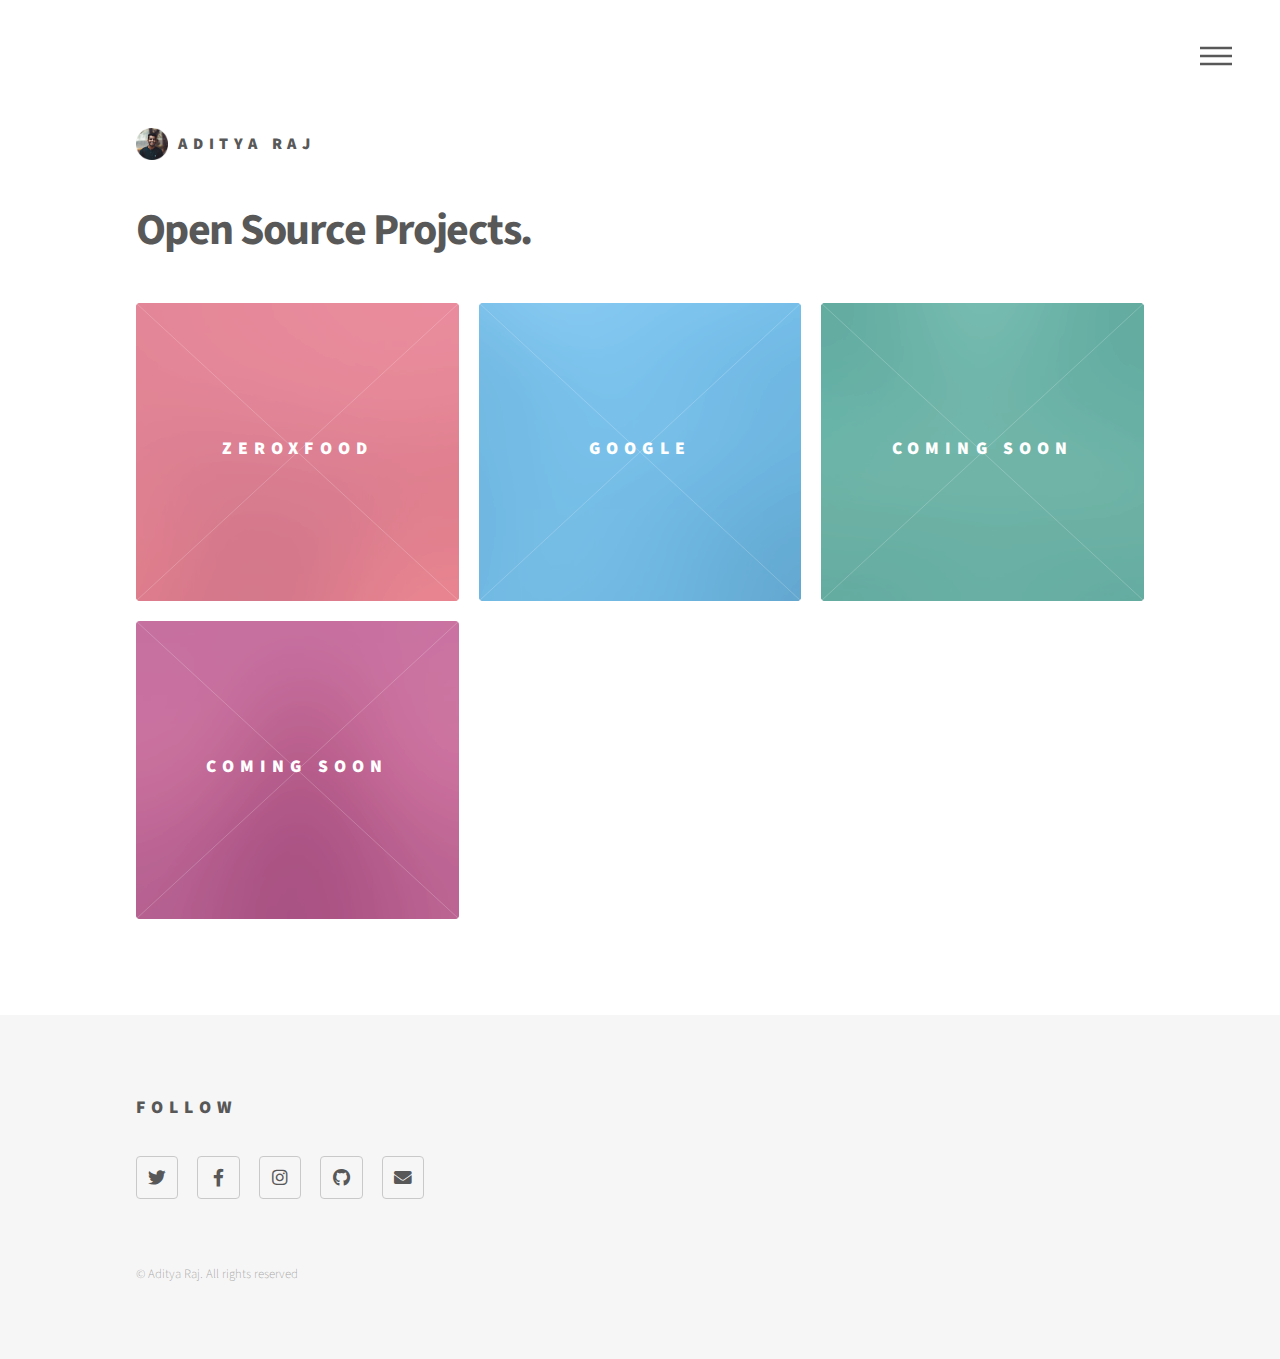
==== commit b3c6f67f: "Update index2.html" ====
--- a/index2.html
+++ b/index2.html
@@ -68,7 +68,7 @@
 										<img src="images/pic02.jpg" alt="" />
 									</span>
 									<a href="generic.html">
-										<h2>Noodle</h2>
+										<h2>Google</h2>
 										<div class="content">
 											<p>Sed nisl arcu euismod sit amet nisi lorem etiam dolor veroeros et feugiat.</p>
 										</div>
@@ -220,4 +220,4 @@
 			<script src="assets/js/main.js"></script>
 
 	</body>
-</html>+</html>
